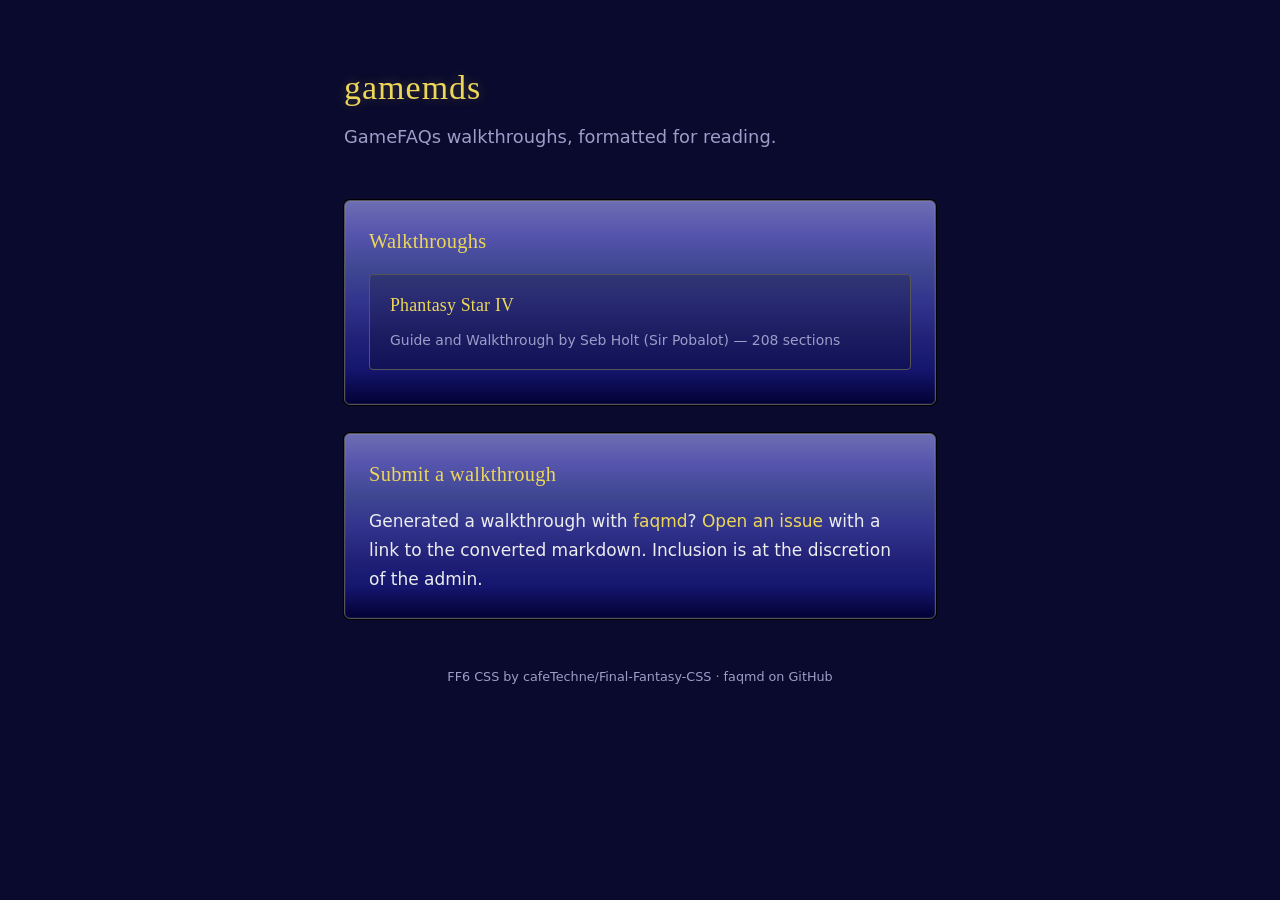
==== index.html @ e7b709c8 "rebrand: faqmd-walkthroughs → gamemds — rename site repo references, update domain to gamemds.org" ====
<!DOCTYPE html>
<html lang="en">
<head>
<meta charset="UTF-8">
<meta name="viewport" content="width=device-width, initial-scale=1.0">
<title>gamemds — GameFAQs Walkthroughs, Readable</title>
<style>
@font-face {
  font-family: 'Final Fantasy VI';
  src: url('https://raw.githubusercontent.com/cafeTechne/Final-Fantasy-CSS/master/FF6/fonts/final_fantasy_36_font.woff') format('woff'),
       url('https://raw.githubusercontent.com/cafeTechne/Final-Fantasy-CSS/master/FF6/fonts/final_fantasy_36_font.ttf') format('truetype');
  font-weight: normal;
  font-style: normal;
  font-display: swap;
}

:root {
  --ff-blue: #21217c;
  --ff-dark: #020134;
  --ff-gradient: linear-gradient(to bottom, #6d6db3, #5554ad, #3f4791, #32348d, #222279, #14156d, #020134);
  --ff-gold: #edd758;
  --ff-text: #ecedee;
  --ff-muted: #9b9ec8;
  --ff-border: #555;
  --ff-font: 'Final Fantasy VI', 'Georgia', serif;
}

* { box-sizing: border-box; margin: 0; padding: 0; }

html { font-size: 17px; }

body {
  font-family: system-ui, -apple-system, sans-serif;
  background: #0a0a2e;
  color: var(--ff-text);
  min-height: 100vh;
  display: flex;
  flex-direction: column;
  align-items: center;
  line-height: 1.65;
}

a { color: var(--ff-gold); text-decoration: none; }
a:hover { text-decoration: underline; }

main {
  max-width: 640px;
  width: 100%;
  padding: 60px 24px 40px;
  flex: 1;
}

h1 {
  font-family: var(--ff-font);
  font-size: 2rem;
  font-weight: normal;
  color: var(--ff-gold);
  text-shadow: 0 0 12px rgba(237,215,88,0.25);
  letter-spacing: 1px;
  margin-bottom: 6px;
}
.tagline {
  color: var(--ff-muted);
  font-size: 1.05rem;
  margin-bottom: 48px;
}

.window {
  background: var(--ff-gradient);
  border: 1px solid var(--ff-border);
  border-radius: 6px;
  box-shadow: inset 0 0 0 1px rgba(255,255,255,0.06), 0 0 0 1px #000;
  padding: 24px;
  margin-bottom: 28px;
}

.window h2 {
  font-family: var(--ff-font);
  font-size: 1.2rem;
  font-weight: normal;
  color: var(--ff-gold);
  margin-bottom: 16px;
  letter-spacing: 0.3px;
}

.guide-card {
  display: block;
  background: rgba(0,0,0,0.2);
  border: 1px solid var(--ff-border);
  border-radius: 4px;
  padding: 16px 20px;
  margin-bottom: 10px;
  transition: all 0.15s;
}
.guide-card:hover {
  background: rgba(237,215,88,0.06);
  border-color: var(--ff-gold);
  text-decoration: none;
}
.guide-card .guide-title {
  font-family: var(--ff-font);
  font-size: 1.05rem;
  color: var(--ff-gold);
  display: block;
  margin-bottom: 4px;
  letter-spacing: 0.2px;
}
.guide-card .guide-meta {
  font-size: 0.82rem;
  color: var(--ff-muted);
}

footer {
  text-align: center;
  padding: 20px 24px 32px;
  font-size: 0.75rem;
  color: var(--ff-muted);
  line-height: 1.6;
}
footer a { color: var(--ff-muted); }
footer a:hover { color: var(--ff-gold); }

@media (max-width: 768px) {
  html { font-size: 16px; }
  main { padding: 40px 18px 30px; }
  h1 { font-size: 1.5rem; }
}
</style>
</head>
<body>

<main>
  <h1>gamemds</h1>
  <p class="tagline">GameFAQs walkthroughs, formatted for reading.</p>

  <div class="window">
    <h2>Walkthroughs</h2>

    <a class="guide-card" href="reader.html" data-title="Phantasy Star IV" data-author="Seb Holt (Sir Pobalot)" data-desc="Guide and Walkthrough">
      <span class="guide-title"></span>
      <span class="guide-meta"></span>
    </a>
  </div>

  <div class="window">
    <h2>Submit a walkthrough</h2>
    <p class="guide-meta" style="line-height:1.7">
      Generated a walkthrough with <a href="https://github.com/danielcurran/faqmd">faqmd</a>?
      <a href="https://github.com/danielcurran/faqmd/issues/new?title=Submission%3A+%5Bgame+name%5D&body=Link+to+the+converted+markdown%3A%0A%0AOriginal+GameFAQs+URL%3A%0A%0AAuthor+credit%3A">Open an issue</a>
      with a link to the converted markdown. Inclusion is at the
      discretion of the admin.
    </p>
  </div>

<footer>
  FF6 CSS by <a href="https://github.com/cafeTechne/Final-Fantasy-CSS" target="_blank" rel="noopener">cafeTechne/Final-Fantasy-CSS</a>
  &middot; <a href="https://github.com/danielcurran/faqmd" target="_blank" rel="noopener">faqmd on GitHub</a>
</footer>

<script>
(async () => {
  const card = document.querySelector('.guide-card');
  if (!card) return;
  card.querySelector('.guide-title').textContent = card.dataset.title;

  try {
    const res = await fetch('guide/toc.json');
    if (!res.ok) return;
    const toc = await res.json();
    function countSections(nodes) {
      let n = 0;
      for (const node of nodes) {
        if (node.file) n++;
        if (node.children) n += countSections(node.children);
      }
      return n;
    }
    const sections = countSections(toc);
    card.querySelector('.guide-meta').textContent =
      card.dataset.desc + ' by ' + card.dataset.author + ' — ' + sections + ' sections';
  } catch {}
})();
</script>

</body>
</html>
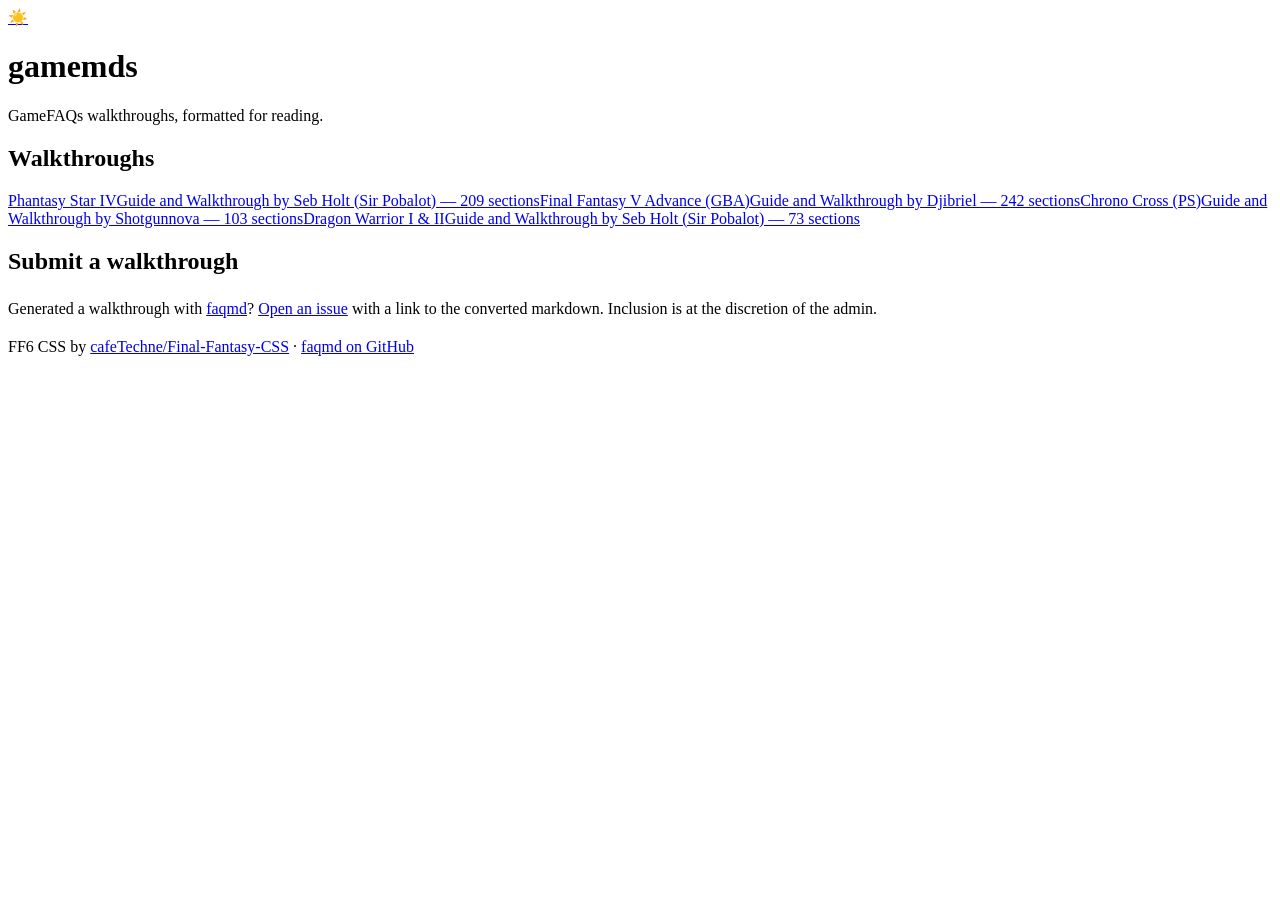
==== commit 295fe58f: "feat: add e-ink display mode with pagination - Toggle button in nav bar persists via localStorage - " ====
--- a/index.html
+++ b/index.html
@@ -3,150 +3,28 @@
 <head>
 <meta charset="UTF-8">
 <meta name="viewport" content="width=device-width, initial-scale=1.0">
+<meta http-equiv="Content-Security-Policy" content="default-src 'self'; script-src 'self'; style-src 'self' 'unsafe-inline'; font-src 'self'; img-src 'self' data:; connect-src 'self'; frame-ancestors 'none'; base-uri 'self';">
 <title>gamemds — GameFAQs Walkthroughs, Readable</title>
-<style>
-@font-face {
-  font-family: 'Final Fantasy VI';
-  src: url('https://raw.githubusercontent.com/cafeTechne/Final-Fantasy-CSS/master/FF6/fonts/final_fantasy_36_font.woff') format('woff'),
-       url('https://raw.githubusercontent.com/cafeTechne/Final-Fantasy-CSS/master/FF6/fonts/final_fantasy_36_font.ttf') format('truetype');
-  font-weight: normal;
-  font-style: normal;
-  font-display: swap;
-}
-
-:root {
-  --ff-blue: #21217c;
-  --ff-dark: #020134;
-  --ff-gradient: linear-gradient(to bottom, #6d6db3, #5554ad, #3f4791, #32348d, #222279, #14156d, #020134);
-  --ff-gold: #edd758;
-  --ff-text: #ecedee;
-  --ff-muted: #9b9ec8;
-  --ff-border: #555;
-  --ff-font: 'Final Fantasy VI', 'Georgia', serif;
-}
-
-* { box-sizing: border-box; margin: 0; padding: 0; }
-
-html { font-size: 17px; }
-
-body {
-  font-family: system-ui, -apple-system, sans-serif;
-  background: #0a0a2e;
-  color: var(--ff-text);
-  min-height: 100vh;
-  display: flex;
-  flex-direction: column;
-  align-items: center;
-  line-height: 1.65;
-}
-
-a { color: var(--ff-gold); text-decoration: none; }
-a:hover { text-decoration: underline; }
-
-main {
-  max-width: 640px;
-  width: 100%;
-  padding: 60px 24px 40px;
-  flex: 1;
-}
-
-h1 {
-  font-family: var(--ff-font);
-  font-size: 2rem;
-  font-weight: normal;
-  color: var(--ff-gold);
-  text-shadow: 0 0 12px rgba(237,215,88,0.25);
-  letter-spacing: 1px;
-  margin-bottom: 6px;
-}
-.tagline {
-  color: var(--ff-muted);
-  font-size: 1.05rem;
-  margin-bottom: 48px;
-}
-
-.window {
-  background: var(--ff-gradient);
-  border: 1px solid var(--ff-border);
-  border-radius: 6px;
-  box-shadow: inset 0 0 0 1px rgba(255,255,255,0.06), 0 0 0 1px #000;
-  padding: 24px;
-  margin-bottom: 28px;
-}
-
-.window h2 {
-  font-family: var(--ff-font);
-  font-size: 1.2rem;
-  font-weight: normal;
-  color: var(--ff-gold);
-  margin-bottom: 16px;
-  letter-spacing: 0.3px;
-}
-
-.guide-card {
-  display: block;
-  background: rgba(0,0,0,0.2);
-  border: 1px solid var(--ff-border);
-  border-radius: 4px;
-  padding: 16px 20px;
-  margin-bottom: 10px;
-  transition: all 0.15s;
-}
-.guide-card:hover {
-  background: rgba(237,215,88,0.06);
-  border-color: var(--ff-gold);
-  text-decoration: none;
-}
-.guide-card .guide-title {
-  font-family: var(--ff-font);
-  font-size: 1.05rem;
-  color: var(--ff-gold);
-  display: block;
-  margin-bottom: 4px;
-  letter-spacing: 0.2px;
-}
-.guide-card .guide-meta {
-  font-size: 0.82rem;
-  color: var(--ff-muted);
-}
-
-footer {
-  text-align: center;
-  padding: 20px 24px 32px;
-  font-size: 0.75rem;
-  color: var(--ff-muted);
-  line-height: 1.6;
-}
-footer a { color: var(--ff-muted); }
-footer a:hover { color: var(--ff-gold); }
-
-@media (max-width: 768px) {
-  html { font-size: 16px; }
-  main { padding: 40px 18px 30px; }
-  h1 { font-size: 1.5rem; }
-}
-</style>
+<link rel="stylesheet" href="assets/css/index.css">
+<link rel="stylesheet" href="assets/css/eink.css">
 </head>
 <body>
 
 <main>
+  <div class="eink-toggle-wrap"><a href="#" id="eink-toggle" class="eink-toggle">☀️</a></div>
   <h1>gamemds</h1>
   <p class="tagline">GameFAQs walkthroughs, formatted for reading.</p>
 
   <div class="window">
     <h2>Walkthroughs</h2>
-
-    <a class="guide-card" href="reader.html" data-title="Phantasy Star IV" data-author="Seb Holt (Sir Pobalot)" data-desc="Guide and Walkthrough">
-      <span class="guide-title"></span>
-      <span class="guide-meta"></span>
-    </a>
+    <div id="guide-list"></div>
   </div>
 
   <div class="window">
     <h2>Submit a walkthrough</h2>
     <p class="guide-meta" style="line-height:1.7">
       Generated a walkthrough with <a href="https://github.com/danielcurran/faqmd">faqmd</a>?
-      <a href="https://github.com/danielcurran/faqmd/issues/new?title=Submission%3A+%5Bgame+name%5D&body=Link+to+the+converted+markdown%3A%0A%0AOriginal+GameFAQs+URL%3A%0A%0AAuthor+credit%3A">Open an issue</a>
+      <a href="https://github.com/danielcurran/faqmd/issues/new?title=Submission%3A+%5Bgame+name%5D&body=Link+to+the+converted+markdown%3A%0A%0AOriginal+GameFAQs+URL%3A%0A%0AAuthor+credit%3A" target="_blank" rel="noopener">Open an issue</a>
       with a link to the converted markdown. Inclusion is at the
       discretion of the admin.
     </p>
@@ -157,30 +35,7 @@
   &middot; <a href="https://github.com/danielcurran/faqmd" target="_blank" rel="noopener">faqmd on GitHub</a>
 </footer>
 
-<script>
-(async () => {
-  const card = document.querySelector('.guide-card');
-  if (!card) return;
-  card.querySelector('.guide-title').textContent = card.dataset.title;
-
-  try {
-    const res = await fetch('guide/toc.json');
-    if (!res.ok) return;
-    const toc = await res.json();
-    function countSections(nodes) {
-      let n = 0;
-      for (const node of nodes) {
-        if (node.file) n++;
-        if (node.children) n += countSections(node.children);
-      }
-      return n;
-    }
-    const sections = countSections(toc);
-    card.querySelector('.guide-meta').textContent =
-      card.dataset.desc + ' by ' + card.dataset.author + ' — ' + sections + ' sections';
-  } catch {}
-})();
-</script>
+<script src="assets/js/index.js"></script>
 
 </body>
 </html>
--- a/assets/css/eink.css
+++ b/assets/css/eink.css
@@ -0,0 +1,612 @@
+/* ============================================================
+   eink.css — E-Ink Display Mode
+   Applied when body.eink-mode is present.
+   ============================================================ */
+
+/* --- Atkinson Hyperlegible font faces --- */
+@font-face {
+  font-family: 'Atkinson Hyperlegible';
+  src: url('../fonts/atkinson-hyperlegible-regular.woff2') format('woff2');
+  font-weight: 400;
+  font-style: normal;
+  font-display: swap;
+}
+@font-face {
+  font-family: 'Atkinson Hyperlegible';
+  src: url('../fonts/atkinson-hyperlegible-italic.woff2') format('woff2');
+  font-weight: 400;
+  font-style: italic;
+  font-display: swap;
+}
+@font-face {
+  font-family: 'Atkinson Hyperlegible';
+  src: url('../fonts/atkinson-hyperlegible-bold.woff2') format('woff2');
+  font-weight: 700;
+  font-style: normal;
+  font-display: swap;
+}
+@font-face {
+  font-family: 'Atkinson Hyperlegible';
+  src: url('../fonts/atkinson-hyperlegible-bolditalic.woff2') format('woff2');
+  font-weight: 700;
+  font-style: italic;
+  font-display: swap;
+}
+
+/* ==========================================================
+   Global reset — white background, black text, no animations
+   ========================================================== */
+body.eink-mode {
+  font-family: 'Atkinson Hyperlegible', Georgia, serif;
+  font-size: 19px;
+  background: #fff;
+  color: #000;
+  line-height: 1.7;
+}
+body.eink-mode * {
+  box-sizing: border-box;
+  transition: none !important;
+  animation: none !important;
+  text-shadow: none !important;
+  box-shadow: none !important;
+}
+
+/* --- Links --- */
+body.eink-mode a {
+  color: #1a0dab;
+  text-decoration: underline;
+}
+body.eink-mode a:hover {
+  color: #1a0dab;
+  text-decoration: underline;
+}
+
+/* ==========================================================
+   Landing page (index.html)
+   ========================================================== */
+body.eink-mode main {
+  background: #fff;
+  max-width: 740px;
+  padding: 40px 24px;
+}
+body.eink-mode h1 {
+  font-family: 'Atkinson Hyperlegible', Georgia, serif;
+  font-weight: 700;
+  font-size: 2rem;
+  color: #000;
+  letter-spacing: 0;
+}
+body.eink-mode .tagline {
+  color: #444;
+  font-size: 1.05rem;
+}
+body.eink-mode .window {
+  background: #fff;
+  border: 1px solid #ccc;
+  border-radius: 0;
+  padding: 24px;
+  margin-bottom: 24px;
+  box-shadow: none;
+  background: #fafafa;
+}
+body.eink-mode .window h2 {
+  font-family: 'Atkinson Hyperlegible', Georgia, serif;
+  font-weight: 700;
+  font-size: 1.15rem;
+  color: #000;
+  letter-spacing: 0;
+}
+body.eink-mode .guide-card {
+  background: #fff;
+  border: 1px solid #ccc;
+  border-radius: 0;
+  padding: 14px 18px;
+  margin-bottom: 8px;
+}
+body.eink-mode .guide-card:hover {
+  background: #eee;
+  border-color: #999;
+}
+body.eink-mode .guide-card .guide-title {
+  font-family: 'Atkinson Hyperlegible', Georgia, serif;
+  font-weight: 700;
+  font-size: 1.05rem;
+  color: #000;
+  letter-spacing: 0;
+}
+body.eink-mode .guide-card .guide-meta {
+  color: #555;
+  font-size: 0.85rem;
+}
+body.eink-mode footer {
+  color: #666;
+  font-size: 0.8rem;
+  padding: 20px 24px 32px;
+}
+body.eink-mode footer a {
+  color: #1a0dab;
+  text-decoration: underline;
+}
+
+/* ==========================================================
+   Reader page (reader.html) — layout
+   ========================================================== */
+body.eink-mode {
+  display: flex;
+  height: 100vh;
+  overflow: hidden;
+}
+
+/* --- Sidebar --- */
+body.eink-mode #sidebar {
+  width: 300px;
+  min-width: 300px;
+  background: #f5f5f5;
+  border-right: 1px solid #ccc;
+  box-shadow: none;
+}
+body.eink-mode #sidebar h1 {
+  font-family: 'Atkinson Hyperlegible', Georgia, serif;
+  font-weight: 700;
+  font-size: 1.05rem;
+  padding: 12px 14px 10px;
+  border-bottom: 1px solid #ccc;
+  color: #000;
+  letter-spacing: 0;
+}
+body.eink-mode #home-link {
+  color: #1a0dab;
+  text-decoration: underline;
+  font-size: 0.9rem;
+  border: 1px solid #ccc;
+  background: #fff;
+  border-radius: 0;
+}
+body.eink-mode #home-link:hover {
+  color: #1a0dab;
+  background: #ddd;
+  border-color: #999;
+  text-decoration: underline;
+}
+body.eink-mode #home-icon {
+  font-size: 1.1rem;
+}
+
+/* --- Search --- */
+body.eink-mode #search {
+  padding: 10px 12px;
+  border-bottom: 1px solid #ccc;
+  background: #eaeaea;
+}
+body.eink-mode #search input {
+  width: 100%;
+  padding: 8px 10px;
+  border: 1px solid #999;
+  border-radius: 0;
+  background: #fff;
+  color: #000;
+  font-family: 'Atkinson Hyperlegible', Georgia, serif;
+  font-size: 0.9rem;
+}
+body.eink-mode #search input:focus {
+  outline: 2px solid #999;
+  border-color: #666;
+}
+body.eink-mode #search input::placeholder {
+  color: #999;
+}
+
+/* --- TOC --- */
+body.eink-mode #toc {
+  flex: 1;
+  overflow-y: auto;
+  padding: 4px 0;
+}
+body.eink-mode .toc-item {
+  font-family: 'Atkinson Hyperlegible', Georgia, serif;
+  font-size: 0.85rem;
+  padding: 5px 14px;
+  border-left: 3px solid transparent;
+  color: #333;
+}
+body.eink-mode .toc-item:hover {
+  background: #e0e0e0;
+  color: #000;
+  border-left-color: #999;
+}
+body.eink-mode .toc-item.active {
+  background: #ddd;
+  color: #000;
+  border-left-color: #333;
+  font-weight: 700;
+}
+body.eink-mode .toc-item.hidden {
+  display: none;
+}
+body.eink-mode .toc-d0 {
+  padding-left: 14px;
+  font-weight: 700;
+  font-size: 0.9rem;
+  color: #000;
+}
+body.eink-mode .toc-d1 { padding-left: 28px; }
+body.eink-mode .toc-d2 { padding-left: 42px; }
+body.eink-mode .toc-d3 { padding-left: 56px; }
+body.eink-mode .toc-folder {
+  font-weight: 700;
+  cursor: default;
+  border-left-color: transparent !important;
+}
+body.eink-mode .toc-folder:hover {
+  background: transparent;
+}
+
+/* --- Main content area --- */
+body.eink-mode #main {
+  flex: 1;
+  display: flex;
+  flex-direction: column;
+  overflow: hidden;
+  background: #fff;
+}
+
+/* --- Nav bars --- */
+body.eink-mode #nav-top,
+body.eink-mode #nav-bottom {
+  display: flex;
+  justify-content: space-between;
+  align-items: center;
+  padding: 8px 14px;
+  background: #f0f0f0;
+  border-bottom: 1px solid #ccc;
+  min-height: 42px;
+  gap: 8px;
+  flex-shrink: 0;
+}
+body.eink-mode #nav-bottom {
+  border-top: 1px solid #ccc;
+  border-bottom: none;
+}
+
+body.eink-mode .nav-btn {
+  padding: 6px 14px;
+  border: 1px solid #999;
+  border-radius: 0;
+  background: #fff;
+  color: #000;
+  cursor: pointer;
+  font-family: 'Atkinson Hyperlegible', Georgia, serif;
+  font-size: 0.85rem;
+  letter-spacing: 0;
+  white-space: nowrap;
+}
+body.eink-mode .nav-btn:hover {
+  background: #ddd;
+  border-color: #666;
+}
+body.eink-mode .nav-btn:disabled {
+  opacity: 0.35;
+  cursor: default;
+}
+body.eink-mode .nav-btn:disabled:hover {
+  background: #fff;
+}
+
+/* --- E-ink toggle button --- */
+body.eink-mode #eink-btn {
+  font-weight: 700;
+}
+#eink-btn {
+  font-size: 0.85rem;
+}
+
+body.eink-mode #breadcrumb {
+  font-size: 0.82rem;
+  color: #555;
+  font-family: 'Atkinson Hyperlegible', Georgia, serif;
+}
+body.eink-mode #breadcrumb a {
+  color: #1a0dab;
+  text-decoration: underline;
+}
+body.eink-mode #breadcrumb span {
+  color: #000;
+  font-weight: 700;
+}
+
+/* ==========================================================
+   Content area — prose
+   ========================================================== */
+body.eink-mode #content {
+  flex: 1;
+  overflow: hidden;
+  padding: 24px 32px;
+  max-width: none;
+  width: 100%;
+  margin: 0;
+  background: #fff;
+}
+body.eink-mode #content h1,
+body.eink-mode #content h2,
+body.eink-mode #content h3,
+body.eink-mode #content p,
+body.eink-mode #content ul,
+body.eink-mode #content ol,
+body.eink-mode #content blockquote,
+body.eink-mode #content hr {
+  max-width: none;
+  margin-left: 0;
+  margin-right: 0;
+}
+body.eink-mode #content h1 {
+  font-family: 'Atkinson Hyperlegible', Georgia, serif;
+  font-weight: 700;
+  font-size: 1.5rem;
+  margin: 0 0 16px;
+  color: #000;
+  border-bottom: 2px solid #000;
+  padding-bottom: 8px;
+  letter-spacing: 0;
+}
+body.eink-mode #content h2 {
+  font-family: 'Atkinson Hyperlegible', Georgia, serif;
+  font-weight: 700;
+  font-size: 1.25rem;
+  margin: 28px 0 10px;
+  color: #000;
+  letter-spacing: 0;
+}
+body.eink-mode #content h3 {
+  font-family: 'Atkinson Hyperlegible', Georgia, serif;
+  font-weight: 700;
+  font-size: 1.1rem;
+  margin: 22px 0 8px;
+  color: #000;
+  letter-spacing: 0;
+}
+body.eink-mode #content p {
+  margin: 8px 0;
+  font-family: 'Atkinson Hyperlegible', Georgia, serif;
+  font-size: 1rem;
+  line-height: 1.7;
+  color: #000;
+}
+body.eink-mode #content p strong:first-child {
+  color: #000;
+  font-weight: 700;
+}
+body.eink-mode #content ul,
+body.eink-mode #content ol {
+  margin: 8px 0;
+  padding-left: 28px;
+  line-height: 1.7;
+}
+body.eink-mode #content li {
+  margin: 3px 0;
+}
+body.eink-mode #content pre {
+  background: #f5f5f5;
+  border: 1px solid #ccc;
+  padding: 12px 16px;
+  border-radius: 0;
+  overflow-x: auto;
+  font-size: 0.82rem;
+  line-height: 1.45;
+  margin: 14px 0;
+  color: #000;
+}
+body.eink-mode #content pre code {
+  font-family: monospace;
+  font-size: 0.82rem;
+  color: #000;
+}
+body.eink-mode #content code {
+  font-family: monospace;
+  font-size: 0.9em;
+}
+body.eink-mode #content blockquote {
+  border-left: 3px solid #000;
+  margin: 14px 0;
+  padding: 10px 16px;
+  background: #f9f9f9;
+  color: #000;
+  font-style: italic;
+  border-radius: 0;
+}
+body.eink-mode #content table {
+  border-collapse: collapse;
+  margin: 14px 0;
+  font-size: 0.88rem;
+}
+body.eink-mode #content th,
+body.eink-mode #content td {
+  border: 1px solid #999;
+  padding: 6px 12px;
+  text-align: left;
+}
+body.eink-mode #content th {
+  background: #ddd;
+  color: #000;
+  font-family: 'Atkinson Hyperlegible', Georgia, serif;
+  font-weight: 700;
+  font-size: 0.88rem;
+}
+body.eink-mode #content hr {
+  border: none;
+  border-top: 1px solid #ccc;
+  margin: 24px 0;
+}
+body.eink-mode #content pre.keep-scroll {
+  white-space: pre;
+  overflow-x: auto;
+}
+body.eink-mode #loading {
+  text-align: center;
+  padding: 60px;
+  color: #666;
+  font-style: italic;
+}
+
+/* ==========================================================
+   Achievement-related — HIDE ALL
+   ========================================================== */
+body.eink-mode .achievement-badges,
+body.eink-mode .achievement-badge,
+body.eink-mode .achievement-icon,
+body.eink-mode .achievement-medal-fallback,
+body.eink-mode .achievement-info,
+body.eink-mode .achievement-check,
+body.eink-mode .achievement-hint,
+body.eink-mode .achievement-hint-more,
+body.eink-mode .achievement-hint-expanded,
+body.eink-mode .achievement-tip,
+body.eink-mode .missable-warning,
+body.eink-mode .upcoming-missable,
+body.eink-mode .achievement-sidebar,
+body.eink-mode .ach-progress-bar,
+body.eink-mode .ach-progress-fill,
+body.eink-mode .ach-filters,
+body.eink-mode .ach-mini-list,
+body.eink-mode .ach-mini-item,
+body.eink-mode .ach-mini-check,
+body.eink-mode .ach-checklist-link,
+body.eink-mode .achievement-hint-icon,
+body.eink-mode .ach-modal-overlay,
+body.eink-mode .achievement-earned {
+  display: none !important;
+}
+
+/* Achievement emoji in text — hide them */
+body.eink-mode #content h1 img,
+body.eink-mode #content h2 img,
+body.eink-mode #content p img {
+  display: none;
+}
+
+/* ==========================================================
+   Checklist page — simplifications
+   ========================================================== */
+body.eink-mode #content li .achievement-check {
+  display: none;
+}
+body.eink-mode #content li.achievement-earned {
+  opacity: 0.6;
+  text-decoration: line-through;
+}
+body.eink-mode #content table tr.achievement-earned {
+  opacity: 0.4;
+}
+
+/* ==========================================================
+   E-ink pagination structure
+   ========================================================== */
+.eink-page {
+  display: none;
+}
+.eink-page.active {
+  display: block;
+}
+.eink-page-nav {
+  display: none;
+  text-align: center;
+  padding: 12px 16px;
+  border-top: 1px solid #ccc;
+  background: #f5f5f5;
+  font-family: 'Atkinson Hyperlegible', Georgia, serif;
+  font-size: 0.85rem;
+  color: #333;
+  flex-shrink: 0;
+  gap: 12px;
+  align-items: center;
+  justify-content: center;
+}
+body.eink-mode .eink-page-nav {
+  display: flex;
+}
+.eink-page-nav button {
+  padding: 4px 12px;
+  border: 1px solid #999;
+  background: #fff;
+  color: #000;
+  border-radius: 0;
+  font-family: 'Atkinson Hyperlegible', Georgia, serif;
+  font-size: 0.85rem;
+  cursor: pointer;
+}
+.eink-page-nav button:hover {
+  background: #ddd;
+}
+.eink-page-nav button:disabled {
+  opacity: 0.35;
+  cursor: default;
+}
+.eink-page-nav button:disabled:hover {
+  background: #fff;
+}
+.eink-page-indicator {
+  font-weight: 700;
+  min-width: 100px;
+}
+
+/* ==========================================================
+   Mobile — e-ink mode
+   ========================================================== */
+@media (max-width: 768px) {
+  body.eink-mode #sidebar {
+    position: fixed;
+    left: 0;
+    top: 0;
+    bottom: 0;
+    z-index: 100;
+    width: 280px;
+    min-width: 280px;
+    transform: translateX(-100%);
+    transition: transform 0.2s !important;
+    border-right: 1px solid #ccc;
+    box-shadow: 2px 0 10px rgba(0,0,0,0.15) !important;
+  }
+  body.eink-mode #sidebar.show {
+    transform: translateX(0);
+  }
+  body.eink-mode #menu-btn {
+    display: block;
+    background: none;
+    border: none;
+    color: #000;
+    font-size: 1.2rem;
+    cursor: pointer;
+    padding: 4px 8px;
+  }
+  body.eink-mode #content {
+    max-width: none;
+    padding: 16px 14px;
+  }
+  body.eink-mode #content h1,
+  body.eink-mode #content h2,
+  body.eink-mode #content h3,
+  body.eink-mode #content p,
+  body.eink-mode #content ul,
+  body.eink-mode #content ol,
+  body.eink-mode #content blockquote,
+  body.eink-mode #content hr {
+    max-width: none;
+    margin-left: 0;
+    margin-right: 0;
+  }
+  body.eink-mode #content pre {
+    font-size: 0.72rem;
+    padding: 8px 10px;
+    max-width: 100%;
+    white-space: pre-wrap;
+    word-break: normal;
+    overflow-wrap: break-word;
+  }
+  body.eink-mode #nav-top,
+  body.eink-mode #nav-bottom {
+    padding: 6px 10px;
+  }
+  body.eink-mode .nav-btn {
+    padding: 5px 10px;
+    font-size: 0.8rem;
+  }
+}
